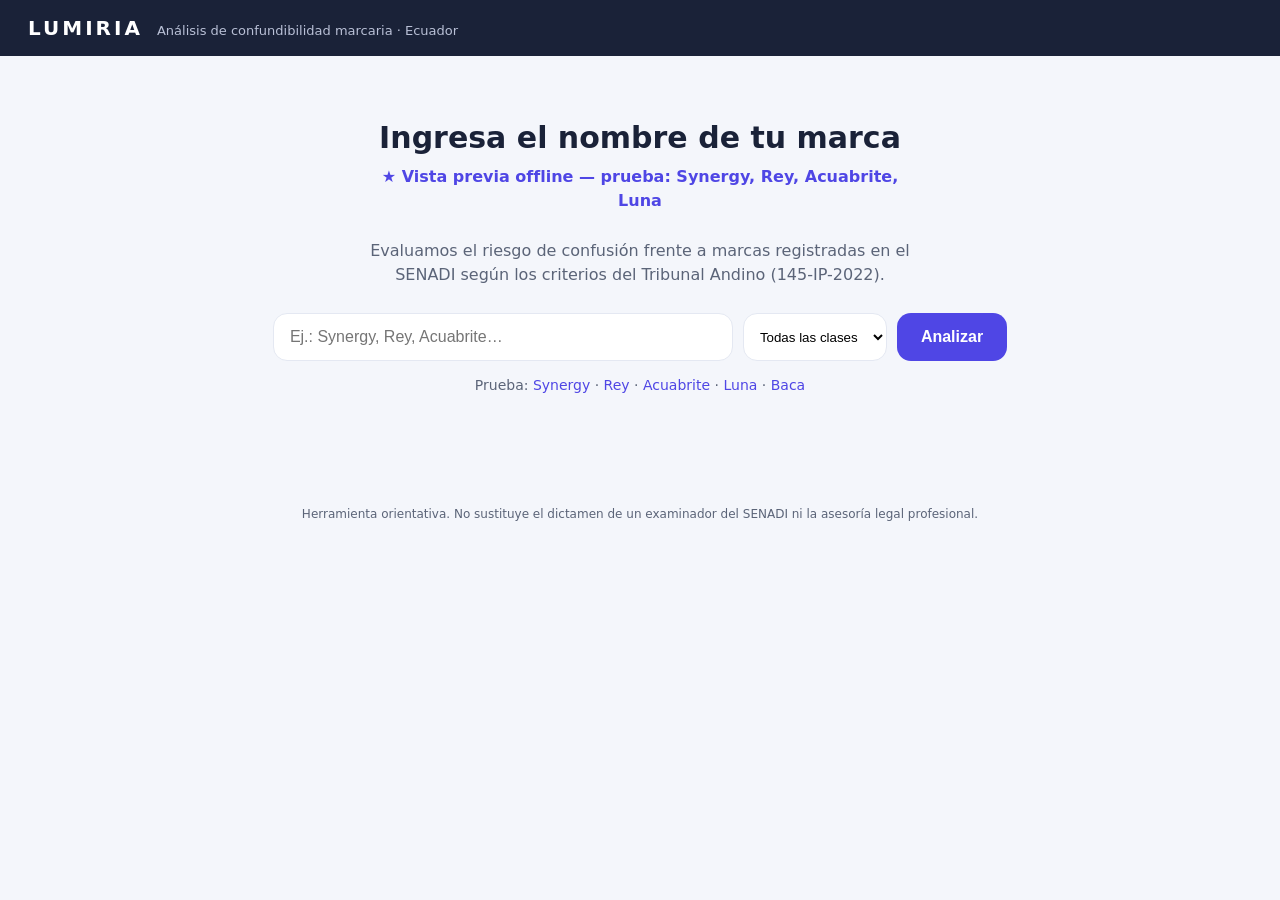
==== LUMIRIA/preview_demo.html @ 37a25cc3 "docs: añade vista previa offline autocontenida (preview_demo.html) HTML único con CSS/JS embebidos y" ====
<!DOCTYPE html>
<html lang="es">
<head>
  <meta charset="UTF-8" />
  <meta name="viewport" content="width=device-width, initial-scale=1.0" />
  <title>LUMIRIA · Búsqueda de anterioridades marcarias · Ecuador</title>
  <style>
:root {
  --tinta: #1a2238;
  --tinta-suave: #5b6478;
  --fondo: #f4f6fb;
  --tarjeta: #ffffff;
  --acento: #4f46e5;
  --rojo: #e23b3b;
  --rojo-bg: #fdeaea;
  --amarillo: #d9a400;
  --amarillo-bg: #fdf6e3;
  --verde: #2faa5e;
  --verde-bg: #e9f7ee;
  --borde: #e4e8f2;
  --radio: 14px;
  font-family: system-ui, -apple-system, "Segoe UI", Roboto, sans-serif;
}

* { box-sizing: border-box; }
body { margin: 0; background: var(--fondo); color: var(--tinta); }
.oculto { display: none !important; }

.topbar {
  display: flex; align-items: baseline; gap: 14px;
  padding: 16px 28px; background: var(--tinta); color: #fff;
}
.brand { font-weight: 800; letter-spacing: 3px; font-size: 20px; }
.tagline { color: #b9c0d6; font-size: 13px; }

main { max-width: 880px; margin: 0 auto; padding: 28px 20px 60px; }

.hero { text-align: center; padding: 36px 0 18px; }
.hero h1 { font-size: 30px; margin: 0 0 10px; }
.hero .sub { color: var(--tinta-suave); max-width: 560px; margin: 0 auto 26px; line-height: 1.5; }

.buscador { display: flex; gap: 10px; justify-content: center; flex-wrap: wrap; }
.buscador input {
  flex: 1; min-width: 260px; max-width: 460px;
  padding: 14px 16px; font-size: 16px;
  border: 1px solid var(--borde); border-radius: var(--radio); background: #fff;
}
.buscador select { padding: 0 12px; border: 1px solid var(--borde); border-radius: var(--radio); background: #fff; }
.buscador button {
  padding: 14px 24px; font-size: 16px; font-weight: 600; cursor: pointer;
  color: #fff; background: var(--acento); border: 0; border-radius: var(--radio);
}
.buscador button:hover { filter: brightness(1.07); }

.ejemplos { margin-top: 16px; color: var(--tinta-suave); font-size: 14px; }
.ejemplos a { color: var(--acento); cursor: pointer; text-decoration: none; }
.ejemplos a:hover { text-decoration: underline; }

.cabecera-resultados {
  display: flex; justify-content: space-between; align-items: center;
  gap: 16px; margin: 10px 0 18px; flex-wrap: wrap;
}
.etq { font-size: 12px; text-transform: uppercase; letter-spacing: 1px; color: var(--tinta-suave); }
.cabecera-resultados h2 { margin: 4px 0 0; font-size: 26px; }
.resumen { color: var(--tinta-suave); font-size: 14px; }

.tarjeta {
  background: var(--tarjeta); border: 1px solid var(--borde);
  border-left: 6px solid var(--borde); border-radius: var(--radio);
  padding: 18px 20px; margin-bottom: 14px;
}
.tarjeta.alto { border-left-color: var(--rojo); }
.tarjeta.medio { border-left-color: var(--amarillo); }
.tarjeta.bajo { border-left-color: var(--verde); }

.fila-top { display: flex; justify-content: space-between; align-items: center; gap: 12px; }
.nombre-marca { font-size: 19px; font-weight: 700; }
.meta-marca { color: var(--tinta-suave); font-size: 13px; margin-top: 2px; }

.badge { font-size: 13px; font-weight: 700; padding: 6px 12px; border-radius: 999px; white-space: nowrap; }
.badge.alto { color: var(--rojo); background: var(--rojo-bg); }
.badge.medio { color: var(--amarillo); background: var(--amarillo-bg); }
.badge.bajo { color: var(--verde); background: var(--verde-bg); }

.barras { margin-top: 14px; display: grid; gap: 9px; }
.barra-fila { display: grid; grid-template-columns: 120px 1fr 46px; align-items: center; gap: 10px; font-size: 13px; }
.barra-etq { color: var(--tinta-suave); }
.barra-track { background: #eef1f8; height: 9px; border-radius: 999px; overflow: hidden; }
.barra-fill { height: 100%; border-radius: 999px; }
.barra-fill.alto { background: var(--rojo); }
.barra-fill.medio { background: var(--amarillo); }
.barra-fill.bajo { background: var(--verde); }
.barra-val { text-align: right; font-variant-numeric: tabular-nums; font-weight: 600; }

.explica { margin-top: 12px; font-size: 13px; color: var(--tinta-suave); line-height: 1.5; }
.explica b { color: var(--tinta); }
.resaltado { background: #fff2b8; border-radius: 3px; padding: 0 1px; font-weight: 700; color: var(--tinta); }
.motivo { display: inline-block; margin-top: 8px; font-size: 12px; color: var(--acento); }

.vacio { text-align: center; color: var(--tinta-suave); padding: 30px; }
footer { text-align: center; color: var(--tinta-suave); font-size: 12px; padding: 24px; }

</style>
</head>
<body>
  <header class="topbar">
    <div class="brand">LUMIRIA</div>
    <div class="tagline">Análisis de confundibilidad marcaria · Ecuador</div>
  </header>

  <main>
    <section class="hero" id="hero">
      <h1>Ingresa el nombre de tu marca</h1>
      <p class="sub" style="color:#4f46e5;font-weight:600">★ Vista previa offline — prueba: Synergy, Rey, Acuabrite, Luna</p>
      <p class="sub">Evaluamos el riesgo de confusión frente a marcas registradas
        en el SENADI según los criterios del Tribunal Andino (145-IP-2022).</p>
      <form id="form-busqueda" class="buscador">
        <input id="q" type="text" autocomplete="off" placeholder="Ej.: Synergy, Rey, Acuabrite…" />
        <select id="clase" title="Clase de Niza">
          <option value="todas">Todas las clases</option>
        </select>
        <button type="submit">Analizar</button>
      </form>
      <div class="ejemplos">
        Prueba: <a data-q="Synergy">Synergy</a> · <a data-q="Rey">Rey</a> ·
        <a data-q="Acuabrite">Acuabrite</a> · <a data-q="Luna">Luna</a> ·
        <a data-q="Baca">Baca</a>
      </div>
    </section>

    <section id="resultados" class="resultados oculto">
      <div class="cabecera-resultados">
        <div>
          <span class="etq">Marca analizada</span>
          <h2 id="marca-buscada">—</h2>
        </div>
        <div class="resumen" id="resumen-total"></div>
      </div>
      <div id="lista"></div>
      <p id="vacio" class="vacio oculto">No se hallaron marcas con riesgo de confusión relevante. 🎉</p>
    </section>
  </main>

  <footer>
    <p>Herramienta orientativa. No sustituye el dictamen de un examinador del
       SENADI ni la asesoría legal profesional.</p>
  </footer>

  <script>
// LUMIRIA · lógica del frontend (sin frameworks ni build).
const API = ""; // mismo origen que sirve api.py

const form = document.getElementById("form-busqueda");
const inputQ = document.getElementById("q");
const selClase = document.getElementById("clase");
const $res = document.getElementById("resultados");
const $lista = document.getElementById("lista");
const $vacio = document.getElementById("vacio");
const $marcaBuscada = document.getElementById("marca-buscada");
const $resumen = document.getElementById("resumen-total");

// Clases de Niza usadas en el dataset demo (en producción: catálogo completo 1-45).
const CLASES = [3, 9, 11, 12, 16, 18, 24, 25, 28, 29, 30, 31, 32, 33, 35, 39, 41, 43, 44, 45];
for (const c of CLASES) {
  const o = document.createElement("option");
  o.value = c; o.textContent = `Clase ${c}`;
  selClase.appendChild(o);
}

document.querySelectorAll(".ejemplos a").forEach((a) =>
  a.addEventListener("click", () => { inputQ.value = a.dataset.q; form.requestSubmit(); })
);

form.addEventListener("submit", async (e) => {
  e.preventDefault();
  const q = inputQ.value.trim();
  if (!q) return;
  await buscar(q, selClase.value);
});

const DATOS = {"Synergy": {"consulta": "Synergy", "total": 2, "umbral": 40, "resultados": [{"motivo_inclusion": "riesgo_general", "marca": {"id": 2, "denominacion": "Xinergy", "clase_niza": 9, "titular": "TechXi Cía. Ltda.", "estado": "registrada", "numero_registro": "SENADI-2021-114"}, "puntaje_general": 58.9, "riesgo": {"nivel": "medio", "color": "amarillo", "mensaje": "Riesgo medio. Conviene un análisis legal detallado."}, "ortografica": {"puntaje": 64.7, "detalle": {"distancia_edicion": 2, "serie_vocalica_a": "e", "serie_vocalica_b": "ie", "silabas_a": ["synergy"], "silabas_b": ["xi", "nergy"], "letras_comunes_idx": [1, 2, 3, 4, 5]}}, "fonetica": {"puntaje": 87.5, "explicacion": "Sonido casi idéntico.", "factores": {"metaphone_a": "SINERGI", "metaphone_b": "KSINERGI", "soundex_a": "S867", "soundex_b": "K672", "tonica_a": "synergy", "tonica_b": "nergy", "tonica_coincide": false}}, "conceptual": {"puntaje": 5.0, "metodo": "lexicon", "explicacion": "Sin relación conceptual detectable."}}, {"motivo_inclusion": "riesgo_general", "marca": {"id": 1, "denominacion": "Sinergia", "clase_niza": 35, "titular": "Consultora Andina S.A.", "estado": "registrada", "numero_registro": "SENADI-2019-001"}, "puntaje_general": 46.9, "riesgo": {"nivel": "medio", "color": "amarillo", "mensaje": "Riesgo medio. Conviene un análisis legal detallado."}, "ortografica": {"puntaje": 44.8, "detalle": {"distancia_edicion": 3, "serie_vocalica_a": "e", "serie_vocalica_b": "ieia", "silabas_a": ["synergy"], "silabas_b": ["si", "ner", "gia"], "letras_comunes_idx": [0, 2, 3, 4, 5]}}, "fonetica": {"puntaje": 75.0, "explicacion": "Sonido marcadamente parecido.", "factores": {"metaphone_a": "SINERGI", "metaphone_b": "SINERJIA", "soundex_a": "S867", "soundex_b": "S672", "tonica_a": "synergy", "tonica_b": "ner", "tonica_coincide": false}}, "conceptual": {"puntaje": 5.0, "metodo": "lexicon", "explicacion": "Sin relación conceptual detectable."}}]}, "Rey": {"consulta": "Rey", "total": 3, "umbral": 40, "resultados": [{"motivo_inclusion": "riesgo_general", "marca": {"id": 4, "denominacion": "Rey Sol", "clase_niza": 30, "titular": "Alimentos Quito S.A.", "estado": "registrada", "numero_registro": "SENADI-2012-221"}, "puntaje_general": 61.8, "riesgo": {"nivel": "medio", "color": "amarillo", "mensaje": "Riesgo medio. Conviene un análisis legal detallado."}, "ortografica": {"puntaje": 55.0, "detalle": {"distancia_edicion": 3, "serie_vocalica_a": "e", "serie_vocalica_b": "eo", "silabas_a": ["rey"], "silabas_b": ["rey ", "sol"], "letras_comunes_idx": [0, 1, 2]}}, "fonetica": {"puntaje": 50.0, "explicacion": "Cierta semejanza de sonido.", "factores": {"metaphone_a": "REI", "metaphone_b": "REISOL", "soundex_a": "R800", "soundex_b": "R835", "tonica_a": "rey", "tonica_b": "sol", "tonica_coincide": false}}, "conceptual": {"puntaje": 90.0, "metodo": "lexicon", "explicacion": "Términos sinónimos: evocan la misma idea."}}, {"motivo_inclusion": "eje:conceptual", "marca": {"id": 23, "denominacion": "Monarca", "clase_niza": 24, "titular": "Hogar y Confort S.A.", "estado": "registrada", "numero_registro": "SENADI-2014-128"}, "puntaje_general": 31.7, "riesgo": {"nivel": "bajo", "color": "verde", "mensaje": "Bajo riesgo. Registro probablemente viable."}, "ortografica": {"puntaje": 10.0, "detalle": {"distancia_edicion": 6, "serie_vocalica_a": "e", "serie_vocalica_b": "oaa", "silabas_a": ["rey"], "silabas_b": ["mo", "nar", "ca"], "letras_comunes_idx": [0]}}, "fonetica": {"puntaje": 14.3, "explicacion": "Sonido diferente.", "factores": {"metaphone_a": "REI", "metaphone_b": "MONARKA", "soundex_a": "R800", "soundex_b": "M672", "tonica_a": "rey", "tonica_b": "nar", "tonica_coincide": false}}, "conceptual": {"puntaje": 90.0, "metodo": "lexicon", "explicacion": "Términos sinónimos: evocan la misma idea."}}, {"motivo_inclusion": "eje:conceptual", "marca": {"id": 3, "denominacion": "Corona", "clase_niza": 32, "titular": "Bebidas del Pacífico S.A.", "estado": "registrada", "numero_registro": "SENADI-2005-540"}, "puntaje_general": 27.0, "riesgo": {"nivel": "bajo", "color": "verde", "mensaje": "Bajo riesgo. Registro probablemente viable."}, "ortografica": {"puntaje": 11.7, "detalle": {"distancia_edicion": 5, "serie_vocalica_a": "e", "serie_vocalica_b": "ooa", "silabas_a": ["rey"], "silabas_b": ["co", "ro", "na"], "letras_comunes_idx": [0]}}, "fonetica": {"puntaje": 16.7, "explicacion": "Sonido diferente.", "factores": {"metaphone_a": "REI", "metaphone_b": "KORONA", "soundex_a": "R800", "soundex_b": "K760", "tonica_a": "rey", "tonica_b": "ro", "tonica_coincide": false}}, "conceptual": {"puntaje": 65.0, "metodo": "lexicon", "explicacion": "Mismo campo semántico (real…)."}}]}, "Acuabrite": {"consulta": "Acuabrite", "total": 5, "umbral": 40, "resultados": [{"motivo_inclusion": "riesgo_general", "marca": {"id": 7, "denominacion": "Acuafresh", "clase_niza": 3, "titular": "Higiene Oral Andes S.A.", "estado": "registrada", "numero_registro": "SENADI-2010-450"}, "puntaje_general": 70.4, "riesgo": {"nivel": "alto", "color": "rojo", "mensaje": "Alto riesgo de confundibilidad. Registro poco viable."}, "ortografica": {"puntaje": 58.4, "detalle": {"distancia_edicion": 4, "serie_vocalica_a": "auaie", "serie_vocalica_b": "auae", "silabas_a": ["a", "cua", "bri", "te"], "silabas_b": ["a", "cua", "fresh"], "letras_comunes_idx": [0, 1, 2, 3, 5, 8]}}, "fonetica": {"puntaje": 68.6, "explicacion": "Sonido marcadamente parecido. Misma estructura consonántica.", "factores": {"metaphone_a": "AKUABRITE", "metaphone_b": "AKUAFRES", "soundex_a": "A217", "soundex_b": "A217", "tonica_a": "bri", "tonica_b": "fresh", "tonica_coincide": false}}, "conceptual": {"puntaje": 90.0, "metodo": "lexicon", "explicacion": "Términos sinónimos: evocan la misma idea."}}, {"motivo_inclusion": "riesgo_general", "marca": {"id": 8, "denominacion": "Acuadent", "clase_niza": 3, "titular": "Dental Care Ecuador", "estado": "registrada", "numero_registro": "SENADI-2014-512"}, "puntaje_general": 66.3, "riesgo": {"nivel": "medio", "color": "amarillo", "mensaje": "Riesgo medio. Conviene un análisis legal detallado."}, "ortografica": {"puntaje": 58.2, "detalle": {"distancia_edicion": 4, "serie_vocalica_a": "auaie", "serie_vocalica_b": "auae", "silabas_a": ["a", "cua", "bri", "te"], "silabas_b": ["a", "cua", "dent"], "letras_comunes_idx": [0, 1, 2, 3, 7, 8]}}, "fonetica": {"puntaje": 58.6, "explicacion": "Cierta semejanza de sonido.", "factores": {"metaphone_a": "AKUABRITE", "metaphone_b": "AKUADENT", "soundex_a": "A217", "soundex_b": "A246", "tonica_a": "bri", "tonica_b": "dent", "tonica_coincide": false}}, "conceptual": {"puntaje": 90.0, "metodo": "lexicon", "explicacion": "Términos sinónimos: evocan la misma idea."}}, {"motivo_inclusion": "riesgo_general", "marca": {"id": 17, "denominacion": "Aqua Vida", "clase_niza": 32, "titular": "Aguas Cotopaxi S.A.", "estado": "registrada", "numero_registro": "SENADI-2020-066"}, "puntaje_general": 60.9, "riesgo": {"nivel": "medio", "color": "amarillo", "mensaje": "Riesgo medio. Conviene un análisis legal detallado."}, "ortografica": {"puntaje": 42.6, "detalle": {"distancia_edicion": 5, "serie_vocalica_a": "auaie", "serie_vocalica_b": "auaia", "silabas_a": ["a", "cua", "bri", "te"], "silabas_b": ["a", "qua ", "vi", "da"], "letras_comunes_idx": [0, 2, 3, 6]}}, "fonetica": {"puntaje": 58.6, "explicacion": "Cierta semejanza de sonido.", "factores": {"metaphone_a": "AKUABRITE", "metaphone_b": "AKABIDA", "soundex_a": "A217", "soundex_b": "A214", "tonica_a": "bri", "tonica_b": "vi", "tonica_coincide": false}}, "conceptual": {"puntaje": 90.0, "metodo": "lexicon", "explicacion": "Términos sinónimos: evocan la misma idea."}}, {"motivo_inclusion": "eje:conceptual", "marca": {"id": 9, "denominacion": "Solar", "clase_niza": 11, "titular": "Energías Renovables EC", "estado": "registrada", "numero_registro": "SENADI-2017-188"}, "puntaje_general": 31.2, "riesgo": {"nivel": "bajo", "color": "verde", "mensaje": "Bajo riesgo. Registro probablemente viable."}, "ortografica": {"puntaje": 17.4, "detalle": {"distancia_edicion": 7, "serie_vocalica_a": "auaie", "serie_vocalica_b": "oa", "silabas_a": ["a", "cua", "bri", "te"], "silabas_b": ["so", "lar"], "letras_comunes_idx": [0, 5]}}, "fonetica": {"puntaje": 22.2, "explicacion": "Sonido diferente.", "factores": {"metaphone_a": "AKUABRITE", "metaphone_b": "SOLAR", "soundex_a": "A217", "soundex_b": "S570", "tonica_a": "bri", "tonica_b": "lar", "tonica_coincide": false}}, "conceptual": {"puntaje": 65.0, "metodo": "lexicon", "explicacion": "Mismo campo semántico (aqua…)."}}, {"motivo_inclusion": "eje:conceptual", "marca": {"id": 15, "denominacion": "Estrella Polar", "clase_niza": 39, "titular": "Logística Galápagos S.A.", "estado": "registrada", "numero_registro": "SENADI-2015-321"}, "puntaje_general": 24.1, "riesgo": {"nivel": "bajo", "color": "verde", "mensaje": "Bajo riesgo. Registro probablemente viable."}, "ortografica": {"puntaje": 13.0, "detalle": {"distancia_edicion": 12, "serie_vocalica_a": "auaie", "serie_vocalica_b": "eeaoa", "silabas_a": ["a", "cua", "bri", "te"], "silabas_b": ["es", "tre", "lla ", "po", "lar"], "letras_comunes_idx": [0, 3, 5, 7, 8]}}, "fonetica": {"puntaje": 8.3, "explicacion": "Sonido diferente.", "factores": {"metaphone_a": "AKUABRITE", "metaphone_b": "ESTREYAPOLAR", "soundex_a": "A217", "soundex_b": "E347", "tonica_a": "bri", "tonica_b": "lar", "tonica_coincide": false}}, "conceptual": {"puntaje": 65.0, "metodo": "lexicon", "explicacion": "Mismo campo semántico (aqua…)."}}]}, "Luna": {"consulta": "Luna", "total": 2, "umbral": 40, "resultados": [{"motivo_inclusion": "riesgo_general", "marca": {"id": 6, "denominacion": "Luna Llena", "clase_niza": 43, "titular": "Restaurantes del Valle S.A.", "estado": "registrada", "numero_registro": "SENADI-2016-300"}, "puntaje_general": 61.6, "riesgo": {"nivel": "medio", "color": "amarillo", "mensaje": "Riesgo medio. Conviene un análisis legal detallado."}, "ortografica": {"puntaje": 54.7, "detalle": {"distancia_edicion": 5, "serie_vocalica_a": "ua", "serie_vocalica_b": "uaea", "silabas_a": ["lu", "na"], "silabas_b": ["lu", "na ", "lle", "na"], "letras_comunes_idx": [0, 1, 2, 3]}}, "fonetica": {"puntaje": 50.0, "explicacion": "Cierta semejanza de sonido.", "factores": {"metaphone_a": "LUNA", "metaphone_b": "LUNAYENA", "soundex_a": "L600", "soundex_b": "L656", "tonica_a": "lu", "tonica_b": "lle", "tonica_coincide": false}}, "conceptual": {"puntaje": 90.0, "metodo": "lexicon", "explicacion": "Términos sinónimos: evocan la misma idea."}}, {"motivo_inclusion": "riesgo_general", "marca": {"id": 5, "denominacion": "Selene", "clase_niza": 3, "titular": "Cosméticos Luna Cía. Ltda.", "estado": "registrada", "numero_registro": "SENADI-2018-077"}, "puntaje_general": 42.8, "riesgo": {"nivel": "bajo", "color": "verde", "mensaje": "Bajo riesgo. Registro probablemente viable."}, "ortografica": {"puntaje": 20.0, "detalle": {"distancia_edicion": 4, "serie_vocalica_a": "ua", "serie_vocalica_b": "eee", "silabas_a": ["lu", "na"], "silabas_b": ["se", "le", "ne"], "letras_comunes_idx": [0, 2]}}, "fonetica": {"puntaje": 33.3, "explicacion": "Sonido diferente.", "factores": {"metaphone_a": "LUNA", "metaphone_b": "SELENE", "soundex_a": "L600", "soundex_b": "S560", "tonica_a": "lu", "tonica_b": "le", "tonica_coincide": false}}, "conceptual": {"puntaje": 90.0, "metodo": "lexicon", "explicacion": "Términos sinónimos: evocan la misma idea."}}]}};

async function buscar(q, clase) {
  $marcaBuscada.textContent = q;
  $res.classList.remove("oculto");
  $lista.innerHTML = `<p class="vacio">Analizando…</p>`;
  $vacio.classList.add("oculto");

  // Modo demo offline: busca en los datos embebidos (insensible a mayúsculas).
  const clave = Object.keys(DATOS).find(k => k.toLowerCase() === q.toLowerCase());
  const data = clave ? DATOS[clave] : { total: 0, resultados: [] };

  $resumen.textContent = `${data.total} coincidencia(s) sobre el umbral`;
  $lista.innerHTML = "";
  if (!data.resultados || data.resultados.length === 0) {
    $vacio.classList.remove("oculto");
    return;
  }
  data.resultados.forEach((r) => $lista.appendChild(tarjeta(q, r)));
}

function tarjeta(consulta, r) {
  const nivel = r.riesgo.nivel; // alto | medio | bajo
  const el = document.createElement("article");
  el.className = `tarjeta ${nivel}`;

  const m = r.marca;
  el.innerHTML = `
    <div class="fila-top">
      <div>
        <div class="nombre-marca">${resaltarComunes(m.denominacion, consulta)}</div>
        <div class="meta-marca">Clase ${m.clase_niza ?? "—"} · ${m.titular ?? ""} · ${estado(m.estado)}</div>
      </div>
      <div style="text-align:right">
        <div class="badge ${nivel}">Riesgo ${nivel} · ${r.puntaje_general}%</div>
      </div>
    </div>
    <div class="barras">
      ${barra("Ortográfica", r.ortografica.puntaje)}
      ${barra("Fonética", r.fonetica.puntaje)}
      ${barra("Conceptual", r.conceptual.puntaje)}
    </div>
    <div class="explica">
      <div><b>Ortográfica:</b> ${detalleOrto(consulta, m.denominacion, r.ortografica)}</div>
      <div><b>Fonética:</b> ${r.fonetica.explicacion}
        <span style="opacity:.7">(${r.fonetica.factores.metaphone_a} ≈ ${r.fonetica.factores.metaphone_b})</span></div>
      <div><b>Conceptual:</b> ${r.conceptual.explicacion}</div>
      <span class="motivo">${motivo(r.motivo_inclusion)}</span>
    </div>`;
  return el;
}

function barra(etq, val) {
  const nivel = val >= 70 ? "alto" : val >= 45 ? "medio" : "bajo";
  return `<div class="barra-fila">
    <span class="barra-etq">${etq}</span>
    <span class="barra-track"><span class="barra-fill ${nivel}" style="width:${val}%"></span></span>
    <span class="barra-val">${val}%</span>
  </div>`;
}

function detalleOrto(a, b, orto) {
  const d = orto.detalle || {};
  const partes = [];
  if (d.distancia_edicion != null) partes.push(`${d.distancia_edicion} edición(es) de diferencia`);
  if (d.serie_vocalica_a && d.serie_vocalica_b)
    partes.push(`vocales «${d.serie_vocalica_a}» vs «${d.serie_vocalica_b}»`);
  return `${orto.puntaje}% — ${partes.join("; ")}.`;
}

// Resalta en `texto` las letras que comparte con `ref` (visualización simple).
function resaltarComunes(texto, ref) {
  const set = new Set(ref.toLowerCase().replace(/[^a-záéíóúñ]/gi, ""));
  return [...texto].map((ch) =>
    set.has(ch.toLowerCase()) ? `<span class="resaltado">${ch}</span>` : ch
  ).join("");
}

function estado(e) {
  return ({ registrada: "Registrada", en_tramite: "En trámite", rechazada: "Rechazada" }[e]) || e || "";
}
function motivo(m) {
  if (!m) return "";
  if (m === "riesgo_general") return "Incluida por riesgo general.";
  return "Incluida por similitud " + m.replace("eje:", "").replace(/,/g, " y ") + ".";
}

</script>
</body>
</html>
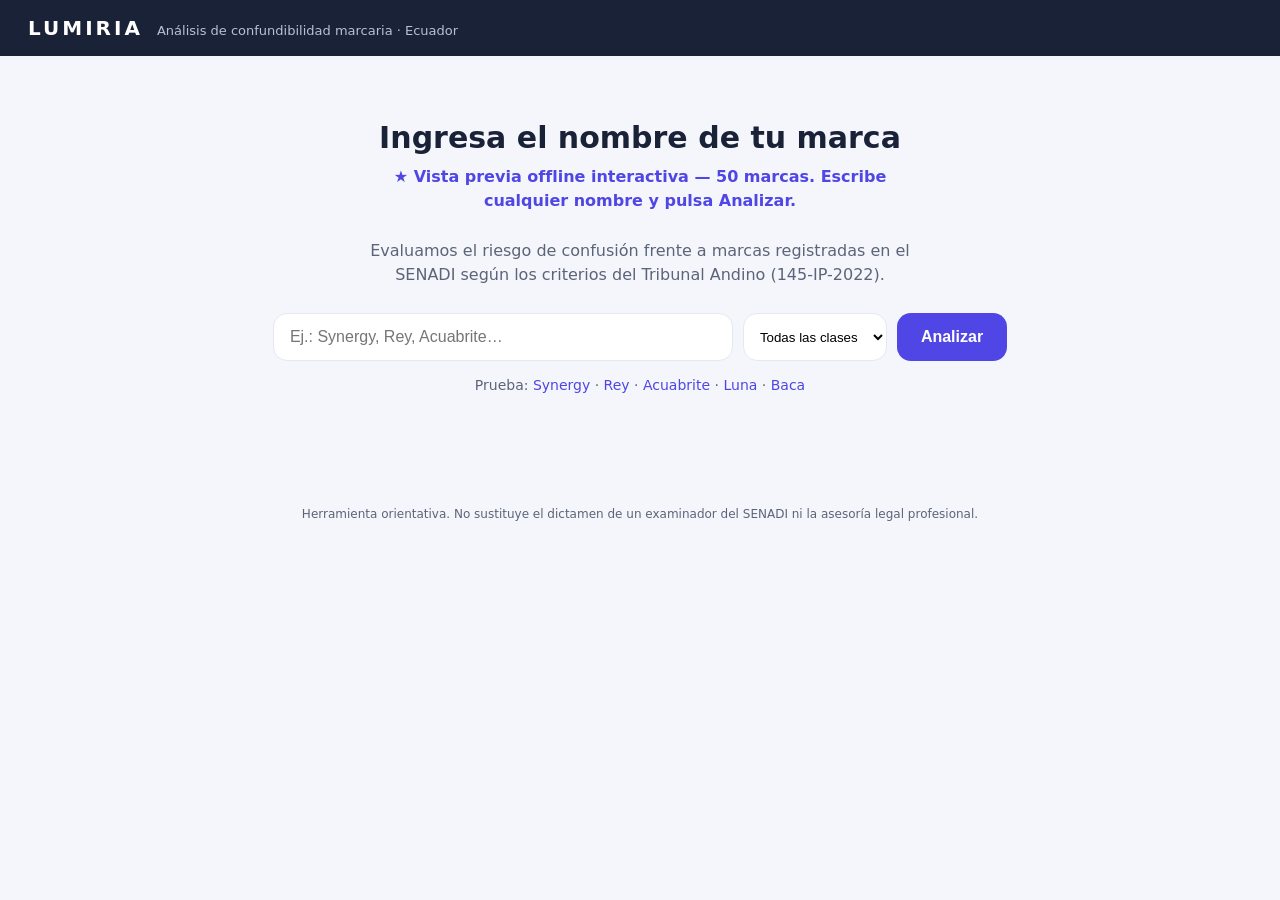
==== commit d70dbc41: "feat: amplía listado a 50 marcas y agrega cotejo offline en el navegador - Dataset SENADI simulado a" ====
--- a/LUMIRIA/preview_demo.html
+++ b/LUMIRIA/preview_demo.html
@@ -111,7 +111,7 @@
   <main>
     <section class="hero" id="hero">
       <h1>Ingresa el nombre de tu marca</h1>
-      <p class="sub" style="color:#4f46e5;font-weight:600">★ Vista previa offline — prueba: Synergy, Rey, Acuabrite, Luna</p>
+      <p class="sub" style="color:#4f46e5;font-weight:600">★ Vista previa offline interactiva — 50 marcas. Escribe cualquier nombre y pulsa Analizar.</p>
       <p class="sub">Evaluamos el riesgo de confusión frente a marcas registradas
         en el SENADI según los criterios del Tribunal Andino (145-IP-2022).</p>
       <form id="form-busqueda" class="buscador">
@@ -147,6 +147,353 @@
   </footer>
 
   <script>
+/* LUMIRIA — motor de similitud en JavaScript (port fiel del paquete Python).
+   Permite cotejar cualquier signo contra el listado SIN servidor, en el navegador.
+   Expone window.LUMIRIA con comparar() y buscar(). */
+(function (global) {
+  "use strict";
+
+  // ---------------------------------------------------------------- básicos
+  function quitarTildes(texto) {
+    texto = texto.replace(/ñ/g, "\uE000").replace(/Ñ/g, "\uE000");
+    texto = texto.normalize("NFD").replace(/\p{Mn}/gu, "");
+    return texto.replace(/\uE000/g, "ñ");
+  }
+  function normalizar(texto) {
+    texto = quitarTildes((texto || "").toLowerCase().trim());
+    return (texto.match(/[a-zñ]/g) || []).join("");
+  }
+
+  const VOC_ACENT = new Set("áéíóú");
+  const VOCALES = new Set("aeiou");
+
+  // ---------------------------------------------------------- silabación ES
+  const VOCALES_DEBILES_ACENTUADAS = new Set("íú");
+  function esVocalSil(c) {
+    return "aeoáéóiuü".includes(c);
+  }
+  function esDiptongo(v1, v2) {
+    if (VOCALES_DEBILES_ACENTUADAS.has(v1) || VOCALES_DEBILES_ACENTUADAS.has(v2)) return false;
+    const b1 = quitarTildes(v1), b2 = quitarTildes(v2);
+    if ("aeo".includes(b1) && "aeo".includes(b2)) return false;
+    return true;
+  }
+  const GRUPOS = new Set(["pr","br","tr","dr","cr","gr","fr","pl","bl","cl","gl","fl","ll","rr","ch"]);
+
+  function silabar(palabra) {
+    palabra = (palabra || "").trim().toLowerCase();
+    if (!palabra) return [];
+    const n = palabra.length;
+    const nucleos = [];
+    let i = 0;
+    while (i < n) {
+      if (esVocalSil(palabra[i])) {
+        const ini = i; i++;
+        while (i < n && esVocalSil(palabra[i]) && esDiptongo(palabra[i - 1], palabra[i])) i++;
+        nucleos.push([ini, i]);
+      } else i++;
+    }
+    if (!nucleos.length) return [palabra];
+    const silabas = [];
+    let inicio = 0;
+    for (let idx = 0; idx < nucleos.length; idx++) {
+      const [, nFin] = nucleos[idx];
+      if (idx === nucleos.length - 1) { silabas.push(palabra.slice(inicio)); break; }
+      const sigIni = nucleos[idx + 1][0];
+      const cons = palabra.slice(nFin, sigIni);
+      const c = cons.length;
+      let corte;
+      if (c === 0) corte = nFin;
+      else if (c === 1) corte = nFin;
+      else {
+        const par = cons.slice(0, 2).toLowerCase();
+        if (c === 2) corte = GRUPOS.has(par) ? nFin : nFin + 1;
+        else {
+          const ultPar = cons.slice(-2).toLowerCase();
+          corte = GRUPOS.has(ultPar) ? sigIni - 2 : sigIni - 1;
+        }
+      }
+      silabas.push(palabra.slice(inicio, corte));
+      inicio = corte;
+    }
+    return silabas.filter(Boolean);
+  }
+
+  function indiceSilabaTonica(palabra) {
+    const silabas = silabar(palabra);
+    if (!silabas.length) return -1;
+    for (let idx = 0; idx < silabas.length; idx++)
+      if ([...silabas[idx]].some((c) => VOC_ACENT.has(c))) return idx;
+    const base = quitarTildes((palabra || "").toLowerCase().trim());
+    if (!base) return silabas.length - 1;
+    const ultima = base[base.length - 1];
+    if ("nsaeiou".includes(ultima)) return Math.max(0, silabas.length - 2);
+    return silabas.length - 1;
+  }
+  function silabaTonica(palabra) {
+    const silabas = silabar(palabra);
+    const idx = indiceSilabaTonica(palabra);
+    return idx >= 0 && idx < silabas.length ? silabas[idx] : "";
+  }
+
+  // -------------------------------------------------------------- fonética
+  function claveMetaphoneEs(palabra) {
+    const s = normalizar(palabra);
+    if (!s) return "";
+    const out = [];
+    let i = 0; const n = s.length;
+    while (i < n) {
+      const c = s[i], sig = i + 1 < n ? s[i + 1] : "";
+      const par = c + sig;
+      if (par === "ch") { out.push("X"); i += 2; continue; }
+      if (par === "ll") { out.push("Y"); i += 2; continue; }
+      if (par === "rr") { out.push("R"); i += 2; continue; }
+      if (par === "qu") { out.push("K"); i += 2; continue; }
+      if (par === "gu" && sig === "u" && i + 2 < n && "ei".includes(s[i + 2])) { out.push("G"); i += 2; continue; }
+      if ("aeiou".includes(c)) out.push(c.toUpperCase());
+      else if (c === "h") {}
+      else if ("bv".includes(c)) out.push("B");
+      else if (c === "w") out.push("B");
+      else if (c === "c") out.push("ei".includes(sig) ? "S" : "K");
+      else if ("sz".includes(c)) out.push("S");
+      else if (c === "k") out.push("K");
+      else if (c === "q") out.push("K");
+      else if (c === "g") out.push("ei".includes(sig) ? "J" : "G");
+      else if (c === "j") out.push("J");
+      else if (c === "x") out.push("KS");
+      else if (c === "y") out.push((sig === "" || !"aeiou".includes(sig)) ? "I" : "Y");
+      else if (c === "ñ") out.push("N");
+      else out.push(c.toUpperCase());
+      i++;
+    }
+    const clave = [];
+    for (const ch of out.join("")) {
+      if (clave.length && clave[clave.length - 1] === ch && !"AEIOU".includes(ch)) continue;
+      clave.push(ch);
+    }
+    return clave.join("");
+  }
+
+  const GRUPOS_SOUNDEX = {
+    b:"1",v:"1",w:"1",p:"1",f:"1", c:"2",k:"2",q:"2",g:"2",j:"2",x:"2",
+    s:"3",z:"3", d:"4",t:"4", l:"5", m:"6",n:"6","ñ":"6", r:"7", y:"8",
+  };
+  function claveSoundexEs(palabra) {
+    const s = normalizar(palabra);
+    if (!s) return "";
+    const meta = claveMetaphoneEs(s);
+    const inicial = meta ? meta[0] : s[0].toUpperCase();
+    const codigos = [];
+    let anterior = GRUPOS_SOUNDEX[s[0]] || "";
+    for (const c of s.slice(1)) {
+      if (c === "h") continue;
+      const cod = GRUPOS_SOUNDEX[c] || "";
+      if (cod === "") { anterior = ""; continue; }
+      if (cod !== anterior) codigos.push(cod);
+      anterior = cod;
+    }
+    return (inicial + codigos.join("") + "000").slice(0, 4);
+  }
+
+  // ----------------------------------------------------------- ortográfica
+  function levenshtein(a, b) {
+    if (a === b) return 0;
+    if (!a) return b.length;
+    if (!b) return a.length;
+    let prev = Array.from({ length: b.length + 1 }, (_, i) => i);
+    for (let i = 1; i <= a.length; i++) {
+      const cur = [i];
+      for (let j = 1; j <= b.length; j++) {
+        const costo = a[i - 1] === b[j - 1] ? 0 : 1;
+        cur.push(Math.min(prev[j] + 1, cur[j - 1] + 1, prev[j - 1] + costo));
+      }
+      prev = cur;
+    }
+    return prev[b.length];
+  }
+  function ratioLev(a, b) {
+    if (!a && !b) return 1;
+    return 1 - levenshtein(a, b) / Math.max(a.length, b.length);
+  }
+  function trigramas(s) {
+    s = "  " + s + " ";
+    const set = new Set();
+    for (let i = 0; i < s.length - 2; i++) set.add(s.slice(i, i + 3));
+    return set;
+  }
+  function jaccard(a, b) {
+    const ta = trigramas(a), tb = trigramas(b);
+    if (!ta.size && !tb.size) return 1;
+    let inter = 0; ta.forEach((x) => { if (tb.has(x)) inter++; });
+    const union = new Set([...ta, ...tb]).size;
+    return union ? inter / union : 0;
+  }
+  function serieVocalica(s) { return [...s].filter((c) => VOCALES.has(c)).join(""); }
+  function simVocalica(a, b) { return ratioLev(serieVocalica(a), serieVocalica(b)); }
+  function raizComun(a, b) {
+    let pref = 0;
+    for (let i = 0; i < Math.min(a.length, b.length); i++) { if (a[i] === b[i]) pref++; else break; }
+    let suf = 0;
+    for (let i = 0; i < Math.min(a.length, b.length); i++) { if (a[a.length - 1 - i] === b[b.length - 1 - i]) suf++; else break; }
+    const menor = Math.min(a.length, b.length) || 1;
+    const bruto = Math.max(pref, suf);
+    const bonus = bruto >= 3 ? 1 : bruto / 3;
+    return Math.min(1, (Math.max(pref, suf) / menor) * 0.7 + bonus * 0.3);
+  }
+  function factorLongitud(a, b) {
+    const la = a.length, lb = b.length;
+    if (Math.max(la, lb) === 0) return 1;
+    return 1 - Math.abs(la - lb) / Math.max(la, lb);
+  }
+  function r1(x) { return Math.round(x * 1000) / 10; }
+
+  function similitudOrtografica(pa, pb) {
+    const a = normalizar(pa), b = normalizar(pb);
+    const lev = ratioLev(a, b), trg = jaccard(a, b), voc = simVocalica(a, b),
+      raiz = raizComun(a, b), longitud = factorLongitud(a, b);
+    const puntaje = lev * 0.4 + trg * 0.2 + voc * 0.15 + raiz * 0.15 + longitud * 0.1;
+    return {
+      puntaje: r1(puntaje),
+      detalle: {
+        distancia_edicion: levenshtein(a, b),
+        serie_vocalica_a: serieVocalica(a),
+        serie_vocalica_b: serieVocalica(b),
+        silabas_a: silabar(pa), silabas_b: silabar(pb),
+      },
+    };
+  }
+
+  // -------------------------------------------------------------- fonética
+  function explicacionFonetica(p, tonica, soundexIgual) {
+    let base;
+    if (p >= 0.85) base = "Sonido casi idéntico.";
+    else if (p >= 0.6) base = "Sonido marcadamente parecido.";
+    else if (p >= 0.4) base = "Cierta semejanza de sonido.";
+    else base = "Sonido diferente.";
+    if (tonica) base += " Sílaba tónica coincidente.";
+    else if (soundexIgual) base += " Misma estructura consonántica.";
+    return base;
+  }
+  function similitudFonetica(pa, pb) {
+    const metaA = claveMetaphoneEs(pa), metaB = claveMetaphoneEs(pb);
+    const sxA = claveSoundexEs(pa), sxB = claveSoundexEs(pb);
+    const base = ratioLev(metaA, metaB);
+    const bonusSoundex = sxA && sxA === sxB ? 0.1 : 0;
+    const tonA = silabaTonica(pa), tonB = silabaTonica(pb);
+    const tonicaIgual = !!tonA && claveMetaphoneEs(tonA) === claveMetaphoneEs(tonB);
+    const bonusTonica = tonicaIgual ? 0.12 : 0;
+    const bonusPos = indiceSilabaTonica(pa) === indiceSilabaTonica(pb) ? 0.03 : 0;
+    const puntaje = Math.min(1, base + bonusSoundex + bonusTonica + bonusPos);
+    return {
+      puntaje: r1(puntaje),
+      factores: { metaphone_a: metaA, metaphone_b: metaB, soundex_a: sxA, soundex_b: sxB,
+        tonica_a: tonA, tonica_b: tonB, tonica_coincide: tonicaIgual },
+      explicacion: explicacionFonetica(puntaje, tonicaIgual, sxA === sxB),
+    };
+  }
+
+  // ------------------------------------------------------------ conceptual
+  const CAMPOS = [
+    ["rey","reina","corona","monarca","trono","imperio","real","realeza","principe"],
+    ["luna","selene","lunar","satelite","creciente"],
+    ["sol","solar","astro","rayo","helios","amanecer","aurora"],
+    ["agua","acua","aqua","hidro","rio","mar","oceano","ola","gota","fuente"],
+    ["fuego","llama","fuga","ardor","brasa","fenix","incendio","ignis"],
+    ["tierra","terra","campo","suelo","monte","montana","roca","piedra"],
+    ["aire","viento","brisa","cielo","nube","tormenta","huracan","vento"],
+    ["leon","tigre","felino","fiera","pantera","jaguar","puma"],
+    ["aguila","halcon","ave","pajaro","condor","vuelo","ala","pluma"],
+    ["oro","dorado","aurum","tesoro","lingote","joya","diamante","gema"],
+    ["fuerza","poder","potencia","vigor","energia","titan","hercules"],
+    ["rapido","veloz","flecha","rayo","turbo","express","vento","sprint"],
+    ["salud","vida","vital","bienestar","sano","cura","medic","farma"],
+    ["belleza","bella","linda","hermosa","glamour","estilo","chic","vella"],
+    ["casa","hogar","techo","morada","nido","refugio","domus"],
+    ["estrella","star","astral","estelar","lucero","constelacion"],
+    ["verde","eco","natura","natural","bio","organico","planta","hoja","flor"],
+    ["nieve","hielo","frio","polar","artico","glaciar","blanco","nevado"],
+    ["dulce","miel","azucar","caramelo","endulza","sweet"],
+    ["cafe","grano","aroma","tueste","barista","espresso"],
+  ];
+  const SINONIMOS = [
+    ["rey","monarca"],["luna","selene"],["sol","helios"],["agua","acua","aqua"],
+    ["rapido","veloz"],["fuerza","potencia","poder"],["bella","linda","hermosa"],
+  ];
+  function contieneLema(palabra, lema) { return palabra.includes(lema) || lema.includes(palabra); }
+  function conceptosDe(palabra) {
+    const p = normalizar(palabra);
+    const campos = new Set(), sinon = new Set();
+    CAMPOS.forEach((g, i) => { if (g.some((t) => contieneLema(p, normalizar(t)))) campos.add(i); });
+    SINONIMOS.forEach((g, i) => { if (g.some((t) => contieneLema(p, normalizar(t)))) sinon.add(i); });
+    return [campos, sinon];
+  }
+  function inter(a, b) { for (const x of a) if (b.has(x)) return true; return false; }
+  function similitudConceptual(pa, pb) {
+    if (normalizar(pa) === normalizar(pb)) return { puntaje: 100, metodo: "identico", explicacion: "Mismo término." };
+    const [ca, sa] = conceptosDe(pa), [cb, sb] = conceptosDe(pb);
+    if (inter(sa, sb)) return { puntaje: 90, metodo: "lexicon", explicacion: "Términos sinónimos: evocan la misma idea." };
+    if (inter(ca, cb)) {
+      const i = [...ca].find((x) => cb.has(x));
+      return { puntaje: 65, metodo: "lexicon", explicacion: "Mismo campo semántico (" + CAMPOS[i][0] + "…)." };
+    }
+    if (ca.size || cb.size) return { puntaje: 15, metodo: "lexicon", explicacion: "Baja conexión de ideas." };
+    return { puntaje: 5, metodo: "lexicon", explicacion: "Sin relación conceptual detectable." };
+  }
+
+  // --------------------------------------------------------------- scoring
+  const PESOS = { fonetico: 0.4, ortografico: 0.35, conceptual: 0.25 };
+  function nivelRiesgo(p) {
+    if (p >= 70) return { nivel: "alto", color: "rojo", mensaje: "Alto riesgo de confundibilidad. Registro poco viable." };
+    if (p >= 45) return { nivel: "medio", color: "amarillo", mensaje: "Riesgo medio. Conviene un análisis legal detallado." };
+    return { nivel: "bajo", color: "verde", mensaje: "Bajo riesgo. Registro probablemente viable." };
+  }
+  function comparar(pa, pb, pesos) {
+    pesos = pesos || PESOS;
+    const orto = similitudOrtografica(pa, pb), fon = similitudFonetica(pa, pb), con = similitudConceptual(pa, pb);
+    const general = Math.round((fon.puntaje * pesos.fonetico + orto.puntaje * pesos.ortografico + con.puntaje * pesos.conceptual) * 10) / 10;
+    return { marca_a: pa, marca_b: pb, puntaje_general: general, riesgo: nivelRiesgo(general),
+      ortografica: orto, fonetica: fon, conceptual: con };
+  }
+
+  // ---------------------------------------------------------------- buscar
+  function buscar(marcas, consulta, opts) {
+    opts = opts || {};
+    const umbral = opts.umbral != null ? opts.umbral : 40;
+    const umbralEje = opts.umbralEje != null ? opts.umbralEje : 60;
+    const claseNiza = opts.claseNiza != null ? opts.claseNiza : null;
+    const limite = opts.limite != null ? opts.limite : 20;
+    const resultados = [];
+    for (const m of marcas) {
+      if (claseNiza != null && m.clase_niza !== claseNiza) continue;
+      const d = comparar(consulta, m.denominacion);
+      const ejes = [];
+      if (d.ortografica.puntaje >= umbralEje) ejes.push("ortográfico");
+      if (d.fonetica.puntaje >= umbralEje) ejes.push("fonético");
+      if (d.conceptual.puntaje >= umbralEje) ejes.push("conceptual");
+      if (d.puntaje_general >= umbral || ejes.length) {
+        resultados.push({
+          motivo_inclusion: d.puntaje_general >= umbral ? "riesgo_general" : "eje:" + ejes.join(","),
+          marca: { id: m.id, denominacion: m.denominacion, clase_niza: m.clase_niza, titular: m.titular,
+            estado: m.estado, numero_registro: m.numero_registro },
+          puntaje_general: d.puntaje_general, riesgo: d.riesgo,
+          ortografica: { puntaje: d.ortografica.puntaje, detalle: d.ortografica.detalle },
+          fonetica: { puntaje: d.fonetica.puntaje, explicacion: d.fonetica.explicacion, factores: d.fonetica.factores },
+          conceptual: d.conceptual,
+        });
+      }
+    }
+    resultados.sort((a, b) => b.puntaje_general - a.puntaje_general);
+    return { consulta, total: resultados.length, umbral, resultados: resultados.slice(0, limite) };
+  }
+
+  global.LUMIRIA = { comparar, buscar, nivelRiesgo, claveMetaphoneEs, claveSoundexEs, silabaTonica, similitudFonetica, similitudConceptual, similitudOrtografica };
+})(typeof window !== "undefined" ? window : globalThis);
+
+</script>
+<script>
+const MARCAS = [{"id": 1, "denominacion": "Sinergia", "clase_niza": 35, "titular": "Consultora Andina S.A.", "estado": "registrada", "numero_registro": "SENADI-2019-001"}, {"id": 2, "denominacion": "Xinergy", "clase_niza": 9, "titular": "TechXi Cía. Ltda.", "estado": "registrada", "numero_registro": "SENADI-2021-114"}, {"id": 3, "denominacion": "Corona", "clase_niza": 32, "titular": "Bebidas del Pacífico S.A.", "estado": "registrada", "numero_registro": "SENADI-2005-540"}, {"id": 4, "denominacion": "Rey Sol", "clase_niza": 30, "titular": "Alimentos Quito S.A.", "estado": "registrada", "numero_registro": "SENADI-2012-221"}, {"id": 5, "denominacion": "Selene", "clase_niza": 3, "titular": "Cosméticos Luna Cía. Ltda.", "estado": "registrada", "numero_registro": "SENADI-2018-077"}, {"id": 6, "denominacion": "Luna Llena", "clase_niza": 43, "titular": "Restaurantes del Valle S.A.", "estado": "registrada", "numero_registro": "SENADI-2016-300"}, {"id": 7, "denominacion": "Acuafresh", "clase_niza": 3, "titular": "Higiene Oral Andes S.A.", "estado": "registrada", "numero_registro": "SENADI-2010-450"}, {"id": 8, "denominacion": "Acuadent", "clase_niza": 3, "titular": "Dental Care Ecuador", "estado": "registrada", "numero_registro": "SENADI-2014-512"}, {"id": 9, "denominacion": "Solar", "clase_niza": 11, "titular": "Energías Renovables EC", "estado": "registrada", "numero_registro": "SENADI-2017-188"}, {"id": 10, "denominacion": "Soles", "clase_niza": 25, "titular": "Textiles Manabí S.A.", "estado": "registrada", "numero_registro": "SENADI-2013-260"}, {"id": 11, "denominacion": "Cebra", "clase_niza": 16, "titular": "Papelería Central", "estado": "registrada", "numero_registro": "SENADI-2008-099"}, {"id": 12, "denominacion": "Sebra", "clase_niza": 18, "titular": "Marroquinería Sur", "estado": "en_tramite", "numero_registro": "SENADI-2023-031"}, {"id": 13, "denominacion": "Vaca Feliz", "clase_niza": 29, "titular": "Lácteos Sierra S.A.", "estado": "registrada", "numero_registro": "SENADI-2011-410"}, {"id": 14, "denominacion": "Baca Feliz", "clase_niza": 29, "titular": "Productos del Agro", "estado": "rechazada", "numero_registro": "SENADI-2022-205"}, {"id": 15, "denominacion": "Estrella Polar", "clase_niza": 39, "titular": "Logística Galápagos S.A.", "estado": "registrada", "numero_registro": "SENADI-2015-321"}, {"id": 16, "denominacion": "León Dorado", "clase_niza": 33, "titular": "Licores del Austro", "estado": "registrada", "numero_registro": "SENADI-2009-150"}, {"id": 17, "denominacion": "Aqua Vida", "clase_niza": 32, "titular": "Aguas Cotopaxi S.A.", "estado": "registrada", "numero_registro": "SENADI-2020-066"}, {"id": 18, "denominacion": "Vento", "clase_niza": 12, "titular": "Importadora Motriz", "estado": "registrada", "numero_registro": "SENADI-2019-289"}, {"id": 19, "denominacion": "Fénix", "clase_niza": 45, "titular": "Servicios Legales Andinos", "estado": "registrada", "numero_registro": "SENADI-2017-401"}, {"id": 20, "denominacion": "Calló", "clase_niza": 41, "titular": "Editorial Voz S.A.", "estado": "registrada", "numero_registro": "SENADI-2006-018"}, {"id": 21, "denominacion": "Cayó", "clase_niza": 28, "titular": "Juguetes del Ecuador", "estado": "en_tramite", "numero_registro": "SENADI-2024-007"}, {"id": 22, "denominacion": "Helios", "clase_niza": 11, "titular": "Iluminación Total", "estado": "registrada", "numero_registro": "SENADI-2018-233"}, {"id": 23, "denominacion": "Monarca", "clase_niza": 24, "titular": "Hogar y Confort S.A.", "estado": "registrada", "numero_registro": "SENADI-2014-128"}, {"id": 24, "denominacion": "Sinergía Plus", "clase_niza": 44, "titular": "Clínica Integral", "estado": "registrada", "numero_registro": "SENADI-2021-355"}, {"id": 25, "denominacion": "Verde Vida", "clase_niza": 31, "titular": "Agro Orgánico EC", "estado": "registrada", "numero_registro": "SENADI-2019-178"}, {"id": 26, "denominacion": "Cinergia", "clase_niza": 41, "titular": "Producciones Audiovisuales EC", "estado": "en_tramite", "numero_registro": "SENADI-2024-052"}, {"id": 27, "denominacion": "Bella", "clase_niza": 3, "titular": "Belleza Natural S.A.", "estado": "registrada", "numero_registro": "SENADI-2016-141"}, {"id": 28, "denominacion": "Vella", "clase_niza": 44, "titular": "Estética Integral Cía. Ltda.", "estado": "en_tramite", "numero_registro": "SENADI-2023-188"}, {"id": 29, "denominacion": "Aurora", "clase_niza": 11, "titular": "Iluminación del Norte", "estado": "registrada", "numero_registro": "SENADI-2013-077"}, {"id": 30, "denominacion": "Astro", "clase_niza": 28, "titular": "Deportes y Recreo S.A.", "estado": "registrada", "numero_registro": "SENADI-2010-260"}, {"id": 31, "denominacion": "Tigre", "clase_niza": 5, "titular": "Farmacéutica Vital", "estado": "registrada", "numero_registro": "SENADI-2007-310"}, {"id": 32, "denominacion": "Jaguar", "clase_niza": 12, "titular": "Automotriz Andina", "estado": "registrada", "numero_registro": "SENADI-2011-512"}, {"id": 33, "denominacion": "Pantera", "clase_niza": 25, "titular": "Calzado Deportivo EC", "estado": "registrada", "numero_registro": "SENADI-2014-203"}, {"id": 34, "denominacion": "Cóndor", "clase_niza": 39, "titular": "Aerolíneas del Sur", "estado": "registrada", "numero_registro": "SENADI-2008-018"}, {"id": 35, "denominacion": "Águila Real", "clase_niza": 33, "titular": "Destilería Imbabura", "estado": "registrada", "numero_registro": "SENADI-2012-440"}, {"id": 36, "denominacion": "Oro Puro", "clase_niza": 14, "titular": "Joyería del Centro", "estado": "registrada", "numero_registro": "SENADI-2015-129"}, {"id": 37, "denominacion": "Dorado", "clase_niza": 29, "titular": "Pesquera del Pacífico", "estado": "registrada", "numero_registro": "SENADI-2009-061"}, {"id": 38, "denominacion": "Diamante", "clase_niza": 14, "titular": "Joyas Finas S.A.", "estado": "registrada", "numero_registro": "SENADI-2017-355"}, {"id": 39, "denominacion": "Gema", "clase_niza": 14, "titular": "Accesorios Premium", "estado": "en_tramite", "numero_registro": "SENADI-2023-244"}, {"id": 40, "denominacion": "Titán", "clase_niza": 7, "titular": "Maquinaria Industrial EC", "estado": "registrada", "numero_registro": "SENADI-2011-088"}, {"id": 41, "denominacion": "Hércules", "clase_niza": 6, "titular": "Aceros del Litoral", "estado": "registrada", "numero_registro": "SENADI-2010-150"}, {"id": 42, "denominacion": "Veloz", "clase_niza": 39, "titular": "Mensajería Express", "estado": "registrada", "numero_registro": "SENADI-2018-401"}, {"id": 43, "denominacion": "Flecha Roja", "clase_niza": 12, "titular": "Transporte Pesado S.A.", "estado": "registrada", "numero_registro": "SENADI-2016-277"}, {"id": 44, "denominacion": "Turbo", "clase_niza": 4, "titular": "Lubricantes Andinos", "estado": "registrada", "numero_registro": "SENADI-2013-199"}, {"id": 45, "denominacion": "Nevado", "clase_niza": 32, "titular": "Aguas Chimborazo S.A.", "estado": "registrada", "numero_registro": "SENADI-2009-300"}, {"id": 46, "denominacion": "Glaciar", "clase_niza": 11, "titular": "Refrigeración Total", "estado": "registrada", "numero_registro": "SENADI-2015-066"}, {"id": 47, "denominacion": "Miel Dorada", "clase_niza": 30, "titular": "Apícola del Valle", "estado": "registrada", "numero_registro": "SENADI-2014-410"}, {"id": 48, "denominacion": "Dulce Hogar", "clase_niza": 21, "titular": "Bazar Familiar", "estado": "registrada", "numero_registro": "SENADI-2012-128"}, {"id": 49, "denominacion": "Aroma Café", "clase_niza": 30, "titular": "Cafetería del Parque", "estado": "registrada", "numero_registro": "SENADI-2017-233"}, {"id": 50, "denominacion": "Estrella Azul", "clase_niza": 43, "titular": "Hotelería Costa S.A.", "estado": "registrada", "numero_registro": "SENADI-2016-321"}];
+</script>
+<script>
 // LUMIRIA · lógica del frontend (sin frameworks ni build).
 const API = ""; // mismo origen que sirve api.py
 
@@ -178,17 +525,15 @@
   await buscar(q, selClase.value);
 });
 
-const DATOS = {"Synergy": {"consulta": "Synergy", "total": 2, "umbral": 40, "resultados": [{"motivo_inclusion": "riesgo_general", "marca": {"id": 2, "denominacion": "Xinergy", "clase_niza": 9, "titular": "TechXi Cía. Ltda.", "estado": "registrada", "numero_registro": "SENADI-2021-114"}, "puntaje_general": 58.9, "riesgo": {"nivel": "medio", "color": "amarillo", "mensaje": "Riesgo medio. Conviene un análisis legal detallado."}, "ortografica": {"puntaje": 64.7, "detalle": {"distancia_edicion": 2, "serie_vocalica_a": "e", "serie_vocalica_b": "ie", "silabas_a": ["synergy"], "silabas_b": ["xi", "nergy"], "letras_comunes_idx": [1, 2, 3, 4, 5]}}, "fonetica": {"puntaje": 87.5, "explicacion": "Sonido casi idéntico.", "factores": {"metaphone_a": "SINERGI", "metaphone_b": "KSINERGI", "soundex_a": "S867", "soundex_b": "K672", "tonica_a": "synergy", "tonica_b": "nergy", "tonica_coincide": false}}, "conceptual": {"puntaje": 5.0, "metodo": "lexicon", "explicacion": "Sin relación conceptual detectable."}}, {"motivo_inclusion": "riesgo_general", "marca": {"id": 1, "denominacion": "Sinergia", "clase_niza": 35, "titular": "Consultora Andina S.A.", "estado": "registrada", "numero_registro": "SENADI-2019-001"}, "puntaje_general": 46.9, "riesgo": {"nivel": "medio", "color": "amarillo", "mensaje": "Riesgo medio. Conviene un análisis legal detallado."}, "ortografica": {"puntaje": 44.8, "detalle": {"distancia_edicion": 3, "serie_vocalica_a": "e", "serie_vocalica_b": "ieia", "silabas_a": ["synergy"], "silabas_b": ["si", "ner", "gia"], "letras_comunes_idx": [0, 2, 3, 4, 5]}}, "fonetica": {"puntaje": 75.0, "explicacion": "Sonido marcadamente parecido.", "factores": {"metaphone_a": "SINERGI", "metaphone_b": "SINERJIA", "soundex_a": "S867", "soundex_b": "S672", "tonica_a": "synergy", "tonica_b": "ner", "tonica_coincide": false}}, "conceptual": {"puntaje": 5.0, "metodo": "lexicon", "explicacion": "Sin relación conceptual detectable."}}]}, "Rey": {"consulta": "Rey", "total": 3, "umbral": 40, "resultados": [{"motivo_inclusion": "riesgo_general", "marca": {"id": 4, "denominacion": "Rey Sol", "clase_niza": 30, "titular": "Alimentos Quito S.A.", "estado": "registrada", "numero_registro": "SENADI-2012-221"}, "puntaje_general": 61.8, "riesgo": {"nivel": "medio", "color": "amarillo", "mensaje": "Riesgo medio. Conviene un análisis legal detallado."}, "ortografica": {"puntaje": 55.0, "detalle": {"distancia_edicion": 3, "serie_vocalica_a": "e", "serie_vocalica_b": "eo", "silabas_a": ["rey"], "silabas_b": ["rey ", "sol"], "letras_comunes_idx": [0, 1, 2]}}, "fonetica": {"puntaje": 50.0, "explicacion": "Cierta semejanza de sonido.", "factores": {"metaphone_a": "REI", "metaphone_b": "REISOL", "soundex_a": "R800", "soundex_b": "R835", "tonica_a": "rey", "tonica_b": "sol", "tonica_coincide": false}}, "conceptual": {"puntaje": 90.0, "metodo": "lexicon", "explicacion": "Términos sinónimos: evocan la misma idea."}}, {"motivo_inclusion": "eje:conceptual", "marca": {"id": 23, "denominacion": "Monarca", "clase_niza": 24, "titular": "Hogar y Confort S.A.", "estado": "registrada", "numero_registro": "SENADI-2014-128"}, "puntaje_general": 31.7, "riesgo": {"nivel": "bajo", "color": "verde", "mensaje": "Bajo riesgo. Registro probablemente viable."}, "ortografica": {"puntaje": 10.0, "detalle": {"distancia_edicion": 6, "serie_vocalica_a": "e", "serie_vocalica_b": "oaa", "silabas_a": ["rey"], "silabas_b": ["mo", "nar", "ca"], "letras_comunes_idx": [0]}}, "fonetica": {"puntaje": 14.3, "explicacion": "Sonido diferente.", "factores": {"metaphone_a": "REI", "metaphone_b": "MONARKA", "soundex_a": "R800", "soundex_b": "M672", "tonica_a": "rey", "tonica_b": "nar", "tonica_coincide": false}}, "conceptual": {"puntaje": 90.0, "metodo": "lexicon", "explicacion": "Términos sinónimos: evocan la misma idea."}}, {"motivo_inclusion": "eje:conceptual", "marca": {"id": 3, "denominacion": "Corona", "clase_niza": 32, "titular": "Bebidas del Pacífico S.A.", "estado": "registrada", "numero_registro": "SENADI-2005-540"}, "puntaje_general": 27.0, "riesgo": {"nivel": "bajo", "color": "verde", "mensaje": "Bajo riesgo. Registro probablemente viable."}, "ortografica": {"puntaje": 11.7, "detalle": {"distancia_edicion": 5, "serie_vocalica_a": "e", "serie_vocalica_b": "ooa", "silabas_a": ["rey"], "silabas_b": ["co", "ro", "na"], "letras_comunes_idx": [0]}}, "fonetica": {"puntaje": 16.7, "explicacion": "Sonido diferente.", "factores": {"metaphone_a": "REI", "metaphone_b": "KORONA", "soundex_a": "R800", "soundex_b": "K760", "tonica_a": "rey", "tonica_b": "ro", "tonica_coincide": false}}, "conceptual": {"puntaje": 65.0, "metodo": "lexicon", "explicacion": "Mismo campo semántico (real…)."}}]}, "Acuabrite": {"consulta": "Acuabrite", "total": 5, "umbral": 40, "resultados": [{"motivo_inclusion": "riesgo_general", "marca": {"id": 7, "denominacion": "Acuafresh", "clase_niza": 3, "titular": "Higiene Oral Andes S.A.", "estado": "registrada", "numero_registro": "SENADI-2010-450"}, "puntaje_general": 70.4, "riesgo": {"nivel": "alto", "color": "rojo", "mensaje": "Alto riesgo de confundibilidad. Registro poco viable."}, "ortografica": {"puntaje": 58.4, "detalle": {"distancia_edicion": 4, "serie_vocalica_a": "auaie", "serie_vocalica_b": "auae", "silabas_a": ["a", "cua", "bri", "te"], "silabas_b": ["a", "cua", "fresh"], "letras_comunes_idx": [0, 1, 2, 3, 5, 8]}}, "fonetica": {"puntaje": 68.6, "explicacion": "Sonido marcadamente parecido. Misma estructura consonántica.", "factores": {"metaphone_a": "AKUABRITE", "metaphone_b": "AKUAFRES", "soundex_a": "A217", "soundex_b": "A217", "tonica_a": "bri", "tonica_b": "fresh", "tonica_coincide": false}}, "conceptual": {"puntaje": 90.0, "metodo": "lexicon", "explicacion": "Términos sinónimos: evocan la misma idea."}}, {"motivo_inclusion": "riesgo_general", "marca": {"id": 8, "denominacion": "Acuadent", "clase_niza": 3, "titular": "Dental Care Ecuador", "estado": "registrada", "numero_registro": "SENADI-2014-512"}, "puntaje_general": 66.3, "riesgo": {"nivel": "medio", "color": "amarillo", "mensaje": "Riesgo medio. Conviene un análisis legal detallado."}, "ortografica": {"puntaje": 58.2, "detalle": {"distancia_edicion": 4, "serie_vocalica_a": "auaie", "serie_vocalica_b": "auae", "silabas_a": ["a", "cua", "bri", "te"], "silabas_b": ["a", "cua", "dent"], "letras_comunes_idx": [0, 1, 2, 3, 7, 8]}}, "fonetica": {"puntaje": 58.6, "explicacion": "Cierta semejanza de sonido.", "factores": {"metaphone_a": "AKUABRITE", "metaphone_b": "AKUADENT", "soundex_a": "A217", "soundex_b": "A246", "tonica_a": "bri", "tonica_b": "dent", "tonica_coincide": false}}, "conceptual": {"puntaje": 90.0, "metodo": "lexicon", "explicacion": "Términos sinónimos: evocan la misma idea."}}, {"motivo_inclusion": "riesgo_general", "marca": {"id": 17, "denominacion": "Aqua Vida", "clase_niza": 32, "titular": "Aguas Cotopaxi S.A.", "estado": "registrada", "numero_registro": "SENADI-2020-066"}, "puntaje_general": 60.9, "riesgo": {"nivel": "medio", "color": "amarillo", "mensaje": "Riesgo medio. Conviene un análisis legal detallado."}, "ortografica": {"puntaje": 42.6, "detalle": {"distancia_edicion": 5, "serie_vocalica_a": "auaie", "serie_vocalica_b": "auaia", "silabas_a": ["a", "cua", "bri", "te"], "silabas_b": ["a", "qua ", "vi", "da"], "letras_comunes_idx": [0, 2, 3, 6]}}, "fonetica": {"puntaje": 58.6, "explicacion": "Cierta semejanza de sonido.", "factores": {"metaphone_a": "AKUABRITE", "metaphone_b": "AKABIDA", "soundex_a": "A217", "soundex_b": "A214", "tonica_a": "bri", "tonica_b": "vi", "tonica_coincide": false}}, "conceptual": {"puntaje": 90.0, "metodo": "lexicon", "explicacion": "Términos sinónimos: evocan la misma idea."}}, {"motivo_inclusion": "eje:conceptual", "marca": {"id": 9, "denominacion": "Solar", "clase_niza": 11, "titular": "Energías Renovables EC", "estado": "registrada", "numero_registro": "SENADI-2017-188"}, "puntaje_general": 31.2, "riesgo": {"nivel": "bajo", "color": "verde", "mensaje": "Bajo riesgo. Registro probablemente viable."}, "ortografica": {"puntaje": 17.4, "detalle": {"distancia_edicion": 7, "serie_vocalica_a": "auaie", "serie_vocalica_b": "oa", "silabas_a": ["a", "cua", "bri", "te"], "silabas_b": ["so", "lar"], "letras_comunes_idx": [0, 5]}}, "fonetica": {"puntaje": 22.2, "explicacion": "Sonido diferente.", "factores": {"metaphone_a": "AKUABRITE", "metaphone_b": "SOLAR", "soundex_a": "A217", "soundex_b": "S570", "tonica_a": "bri", "tonica_b": "lar", "tonica_coincide": false}}, "conceptual": {"puntaje": 65.0, "metodo": "lexicon", "explicacion": "Mismo campo semántico (aqua…)."}}, {"motivo_inclusion": "eje:conceptual", "marca": {"id": 15, "denominacion": "Estrella Polar", "clase_niza": 39, "titular": "Logística Galápagos S.A.", "estado": "registrada", "numero_registro": "SENADI-2015-321"}, "puntaje_general": 24.1, "riesgo": {"nivel": "bajo", "color": "verde", "mensaje": "Bajo riesgo. Registro probablemente viable."}, "ortografica": {"puntaje": 13.0, "detalle": {"distancia_edicion": 12, "serie_vocalica_a": "auaie", "serie_vocalica_b": "eeaoa", "silabas_a": ["a", "cua", "bri", "te"], "silabas_b": ["es", "tre", "lla ", "po", "lar"], "letras_comunes_idx": [0, 3, 5, 7, 8]}}, "fonetica": {"puntaje": 8.3, "explicacion": "Sonido diferente.", "factores": {"metaphone_a": "AKUABRITE", "metaphone_b": "ESTREYAPOLAR", "soundex_a": "A217", "soundex_b": "E347", "tonica_a": "bri", "tonica_b": "lar", "tonica_coincide": false}}, "conceptual": {"puntaje": 65.0, "metodo": "lexicon", "explicacion": "Mismo campo semántico (aqua…)."}}]}, "Luna": {"consulta": "Luna", "total": 2, "umbral": 40, "resultados": [{"motivo_inclusion": "riesgo_general", "marca": {"id": 6, "denominacion": "Luna Llena", "clase_niza": 43, "titular": "Restaurantes del Valle S.A.", "estado": "registrada", "numero_registro": "SENADI-2016-300"}, "puntaje_general": 61.6, "riesgo": {"nivel": "medio", "color": "amarillo", "mensaje": "Riesgo medio. Conviene un análisis legal detallado."}, "ortografica": {"puntaje": 54.7, "detalle": {"distancia_edicion": 5, "serie_vocalica_a": "ua", "serie_vocalica_b": "uaea", "silabas_a": ["lu", "na"], "silabas_b": ["lu", "na ", "lle", "na"], "letras_comunes_idx": [0, 1, 2, 3]}}, "fonetica": {"puntaje": 50.0, "explicacion": "Cierta semejanza de sonido.", "factores": {"metaphone_a": "LUNA", "metaphone_b": "LUNAYENA", "soundex_a": "L600", "soundex_b": "L656", "tonica_a": "lu", "tonica_b": "lle", "tonica_coincide": false}}, "conceptual": {"puntaje": 90.0, "metodo": "lexicon", "explicacion": "Términos sinónimos: evocan la misma idea."}}, {"motivo_inclusion": "riesgo_general", "marca": {"id": 5, "denominacion": "Selene", "clase_niza": 3, "titular": "Cosméticos Luna Cía. Ltda.", "estado": "registrada", "numero_registro": "SENADI-2018-077"}, "puntaje_general": 42.8, "riesgo": {"nivel": "bajo", "color": "verde", "mensaje": "Bajo riesgo. Registro probablemente viable."}, "ortografica": {"puntaje": 20.0, "detalle": {"distancia_edicion": 4, "serie_vocalica_a": "ua", "serie_vocalica_b": "eee", "silabas_a": ["lu", "na"], "silabas_b": ["se", "le", "ne"], "letras_comunes_idx": [0, 2]}}, "fonetica": {"puntaje": 33.3, "explicacion": "Sonido diferente.", "factores": {"metaphone_a": "LUNA", "metaphone_b": "SELENE", "soundex_a": "L600", "soundex_b": "S560", "tonica_a": "lu", "tonica_b": "le", "tonica_coincide": false}}, "conceptual": {"puntaje": 90.0, "metodo": "lexicon", "explicacion": "Términos sinónimos: evocan la misma idea."}}]}};
-
 async function buscar(q, clase) {
   $marcaBuscada.textContent = q;
   $res.classList.remove("oculto");
   $lista.innerHTML = `<p class="vacio">Analizando…</p>`;
   $vacio.classList.add("oculto");
 
-  // Modo demo offline: busca en los datos embebidos (insensible a mayúsculas).
-  const clave = Object.keys(DATOS).find(k => k.toLowerCase() === q.toLowerCase());
-  const data = clave ? DATOS[clave] : { total: 0, resultados: [] };
+  // Modo offline: coteja en el navegador con el motor LUMIRIA sobre MARCAS.
+  const claseNiza = clase && clase !== "todas" ? parseInt(clase, 10) : null;
+  const data = LUMIRIA.buscar(MARCAS, q, { umbral: 40, claseNiza });
 
   $resumen.textContent = `${data.total} coincidencia(s) sobre el umbral`;
   $lista.innerHTML = "";
